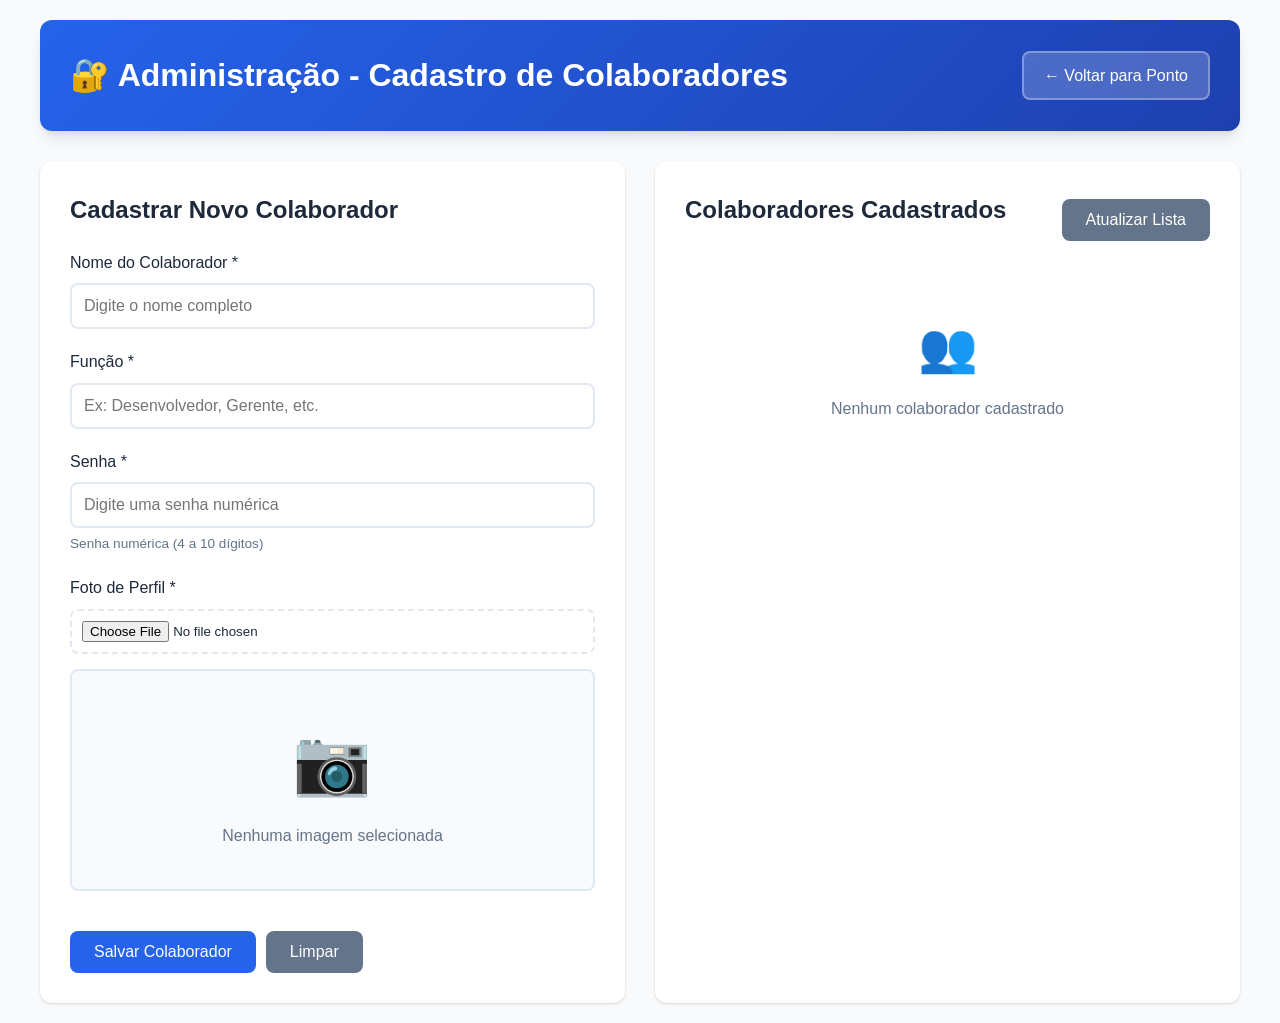
==== adm/index.html @ afe452a3 "Refactor Ponto Eletrônico for streamlined registration process and camera integration. Updated UI fo" ====
<!DOCTYPE html>
<html lang="pt-BR">
<head>
    <meta charset="UTF-8">
    <meta name="viewport" content="width=device-width, initial-scale=1.0">
    <title>Administração - Cadastro de Colaboradores</title>
    <link rel="stylesheet" href="styles-admin.css">
</head>
<body>
    <div class="admin-container">
        <header class="admin-header">
            <h1>🔐 Administração - Cadastro de Colaboradores</h1>
            <a href="../index.html" class="btn-voltar-home">← Voltar para Ponto</a>
        </header>

        <div class="admin-content">
            <div class="card">
                <h2>Cadastrar Novo Colaborador</h2>
                <form id="form-colaborador" class="form-colaborador">
                    <div class="form-group">
                        <label for="nome-colaborador">Nome do Colaborador *</label>
                        <input type="text" id="nome-colaborador" required placeholder="Digite o nome completo">
                    </div>

                    <div class="form-group">
                        <label for="funcao-colaborador">Função *</label>
                        <input type="text" id="funcao-colaborador" required placeholder="Ex: Desenvolvedor, Gerente, etc.">
                    </div>

                    <div class="form-group">
                        <label for="senha-colaborador">Senha *</label>
                        <input type="password" id="senha-colaborador" required placeholder="Digite uma senha numérica" minlength="4" maxlength="10">
                        <small>Senha numérica (4 a 10 dígitos)</small>
                    </div>

                    <div class="form-group">
                        <label for="foto-colaborador">Foto de Perfil *</label>
                        <div class="upload-container">
                            <input type="file" id="foto-colaborador" accept="image/*" required>
                            <div class="preview-container">
                                <img id="preview-foto" src="" alt="Preview" style="display: none;">
                                <div class="preview-placeholder" id="preview-placeholder">
                                    <span>📷</span>
                                    <p>Nenhuma imagem selecionada</p>
                                </div>
                            </div>
                        </div>
                    </div>

                    <div class="form-actions">
                        <button type="submit" class="btn btn-primary">Salvar Colaborador</button>
                        <button type="button" class="btn btn-secondary" id="btn-limpar-form">Limpar</button>
                    </div>
                </form>
            </div>

            <div class="card">
                <div class="card-header">
                    <h2>Colaboradores Cadastrados</h2>
                    <button class="btn btn-secondary" id="btn-atualizar-lista">Atualizar Lista</button>
                </div>
                <div id="lista-colaboradores" class="lista-colaboradores"></div>
            </div>
        </div>
    </div>

    <script src="admin.js"></script>
</body>
</html>
---- adm/styles-admin.css ----
* {
    margin: 0;
    padding: 0;
    box-sizing: border-box;
}

:root {
    --primary-color: #2563eb;
    --primary-dark: #1e40af;
    --secondary-color: #64748b;
    --success-color: #10b981;
    --danger-color: #ef4444;
    --bg-color: #f8fafc;
    --card-bg: #ffffff;
    --text-primary: #1e293b;
    --text-secondary: #64748b;
    --border-color: #e2e8f0;
    --shadow: 0 1px 3px 0 rgba(0, 0, 0, 0.1), 0 1px 2px 0 rgba(0, 0, 0, 0.06);
    --shadow-lg: 0 10px 15px -3px rgba(0, 0, 0, 0.1), 0 4px 6px -2px rgba(0, 0, 0, 0.05);
}

body {
    font-family: -apple-system, BlinkMacSystemFont, 'Segoe UI', Roboto, 'Helvetica Neue', Arial, sans-serif;
    background: var(--bg-color);
    color: var(--text-primary);
    line-height: 1.6;
    padding: 20px;
}

.admin-container {
    max-width: 1200px;
    margin: 0 auto;
}

.admin-header {
    background: linear-gradient(135deg, var(--primary-color), var(--primary-dark));
    color: white;
    padding: 30px;
    border-radius: 12px;
    margin-bottom: 30px;
    box-shadow: var(--shadow-lg);
    display: flex;
    justify-content: space-between;
    align-items: center;
    flex-wrap: wrap;
    gap: 15px;
}

.admin-header h1 {
    font-size: 2rem;
}

.btn-voltar-home {
    padding: 10px 20px;
    background: rgba(255, 255, 255, 0.2);
    color: white;
    text-decoration: none;
    border-radius: 8px;
    transition: all 0.3s ease;
    border: 2px solid rgba(255, 255, 255, 0.3);
}

.btn-voltar-home:hover {
    background: rgba(255, 255, 255, 0.3);
    transform: translateY(-2px);
}

.admin-content {
    display: grid;
    grid-template-columns: 1fr 1fr;
    gap: 30px;
}

.card {
    background: var(--card-bg);
    border-radius: 12px;
    padding: 30px;
    box-shadow: var(--shadow);
}

.card-header {
    display: flex;
    justify-content: space-between;
    align-items: center;
    margin-bottom: 20px;
    flex-wrap: wrap;
    gap: 15px;
}

.card h2 {
    font-size: 1.5rem;
    margin-bottom: 20px;
    color: var(--text-primary);
}

/* Formulário */
.form-colaborador {
    display: flex;
    flex-direction: column;
}

.form-group {
    margin-bottom: 20px;
}

.form-group label {
    display: block;
    margin-bottom: 8px;
    font-weight: 500;
    color: var(--text-primary);
}

.form-group input[type="text"],
.form-group input[type="password"] {
    width: 100%;
    padding: 12px;
    border: 2px solid var(--border-color);
    border-radius: 8px;
    font-size: 1rem;
    transition: border-color 0.3s ease;
    font-family: inherit;
}

.form-group input:focus {
    outline: none;
    border-color: var(--primary-color);
}

.form-group small {
    display: block;
    margin-top: 5px;
    color: var(--text-secondary);
    font-size: 0.85rem;
}

/* Upload de Foto */
.upload-container {
    display: flex;
    flex-direction: column;
    gap: 15px;
}

.upload-container input[type="file"] {
    padding: 10px;
    border: 2px dashed var(--border-color);
    border-radius: 8px;
    cursor: pointer;
    transition: all 0.3s ease;
}

.upload-container input[type="file"]:hover {
    border-color: var(--primary-color);
    background: var(--bg-color);
}

.preview-container {
    width: 100%;
    min-height: 200px;
    border: 2px solid var(--border-color);
    border-radius: 8px;
    display: flex;
    align-items: center;
    justify-content: center;
    overflow: hidden;
    background: var(--bg-color);
}

.preview-container img {
    max-width: 100%;
    max-height: 300px;
    object-fit: contain;
}

.preview-placeholder {
    text-align: center;
    color: var(--text-secondary);
    padding: 40px;
}

.preview-placeholder span {
    font-size: 4rem;
    display: block;
    margin-bottom: 10px;
}

.preview-placeholder p {
    font-size: 1rem;
}

/* Botões */
.form-actions {
    display: flex;
    gap: 10px;
    margin-top: 20px;
}

.btn {
    padding: 12px 24px;
    border: none;
    border-radius: 8px;
    font-size: 1rem;
    font-weight: 500;
    cursor: pointer;
    transition: all 0.3s ease;
    font-family: inherit;
}

.btn-primary {
    background: var(--primary-color);
    color: white;
}

.btn-primary:hover {
    background: var(--primary-dark);
    transform: translateY(-2px);
    box-shadow: var(--shadow);
}

.btn-secondary {
    background: var(--secondary-color);
    color: white;
}

.btn-secondary:hover {
    background: #475569;
}

.btn-danger {
    background: var(--danger-color);
    color: white;
}

.btn-danger:hover {
    background: #dc2626;
}

/* Lista de Colaboradores */
.lista-colaboradores {
    display: flex;
    flex-direction: column;
    gap: 15px;
    max-height: 600px;
    overflow-y: auto;
}

.colaborador-item {
    display: flex;
    align-items: center;
    gap: 15px;
    padding: 15px;
    background: var(--bg-color);
    border-radius: 8px;
    border: 2px solid var(--border-color);
    transition: all 0.3s ease;
}

.colaborador-item:hover {
    border-color: var(--primary-color);
    box-shadow: var(--shadow);
}

.colaborador-foto {
    width: 60px;
    height: 60px;
    border-radius: 50%;
    object-fit: cover;
    border: 2px solid var(--border-color);
}

.colaborador-info {
    flex: 1;
}

.colaborador-info h4 {
    margin-bottom: 5px;
    color: var(--text-primary);
}

.colaborador-info p {
    color: var(--text-secondary);
    font-size: 0.9rem;
}

.colaborador-actions {
    display: flex;
    gap: 10px;
}

.btn-small {
    padding: 8px 16px;
    font-size: 0.85rem;
}

.empty-state {
    text-align: center;
    padding: 40px 20px;
    color: var(--text-secondary);
}

.empty-state span {
    font-size: 3rem;
    display: block;
    margin-bottom: 10px;
}

/* Responsive */
@media (max-width: 968px) {
    .admin-content {
        grid-template-columns: 1fr;
    }
}

@media (max-width: 768px) {
    .admin-header {
        flex-direction: column;
        align-items: flex-start;
    }

    .card-header {
        flex-direction: column;
        align-items: flex-start;
    }

    .colaborador-item {
        flex-direction: column;
        align-items: flex-start;
    }

    .colaborador-actions {
        width: 100%;
        justify-content: flex-end;
    }
}
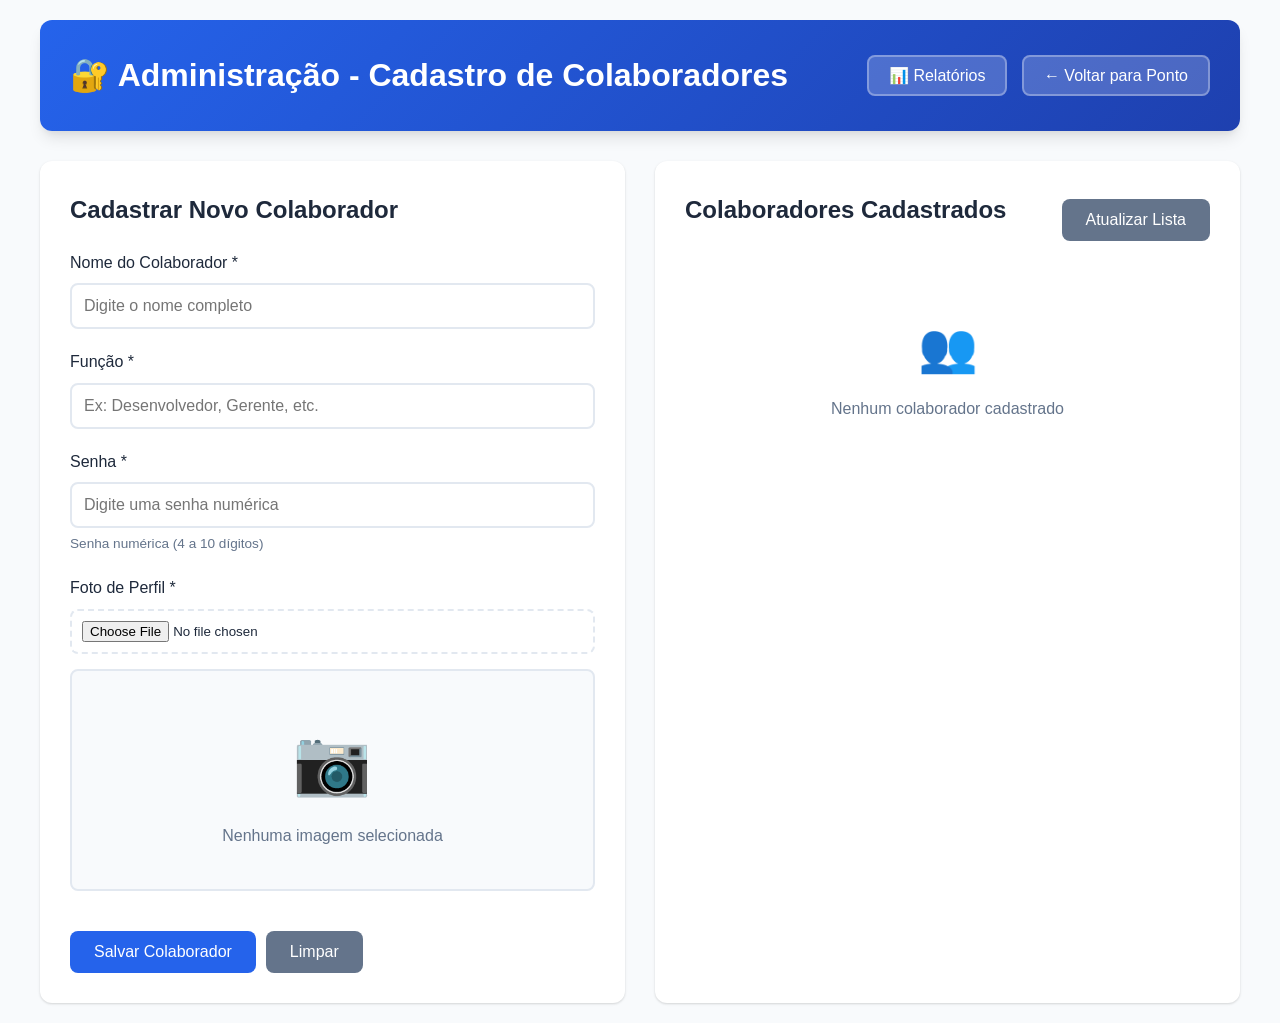
==== commit c7080a08: "Adicionar página de relatórios com lista de colaboradores e registros de entrada/saída" ====
--- a/adm/index.html
+++ b/adm/index.html
@@ -10,7 +10,10 @@
     <div class="admin-container">
         <header class="admin-header">
             <h1>🔐 Administração - Cadastro de Colaboradores</h1>
-            <a href="../index.html" class="btn-voltar-home">← Voltar para Ponto</a>
+            <div>
+                <a href="relatorios.html" class="btn-voltar-home">📊 Relatórios</a>
+                <a href="../index.html" class="btn-voltar-home" style="margin-left: 10px;">← Voltar para Ponto</a>
+            </div>
         </header>
 
         <div class="admin-content">
